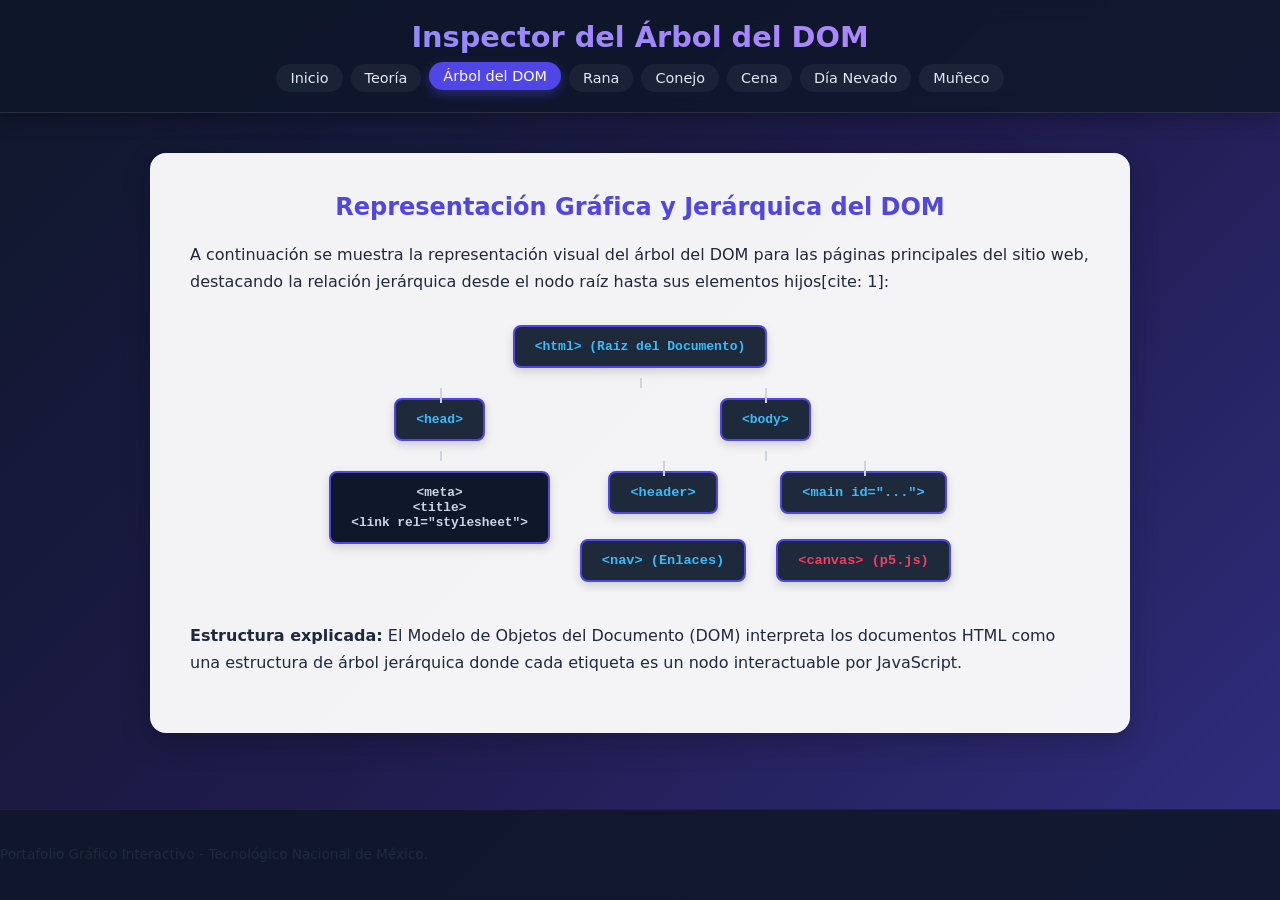
==== dom-inspector.html @ 4efbadd3 "Add files via upload" ====
<!DOCTYPE html>
<html lang="es">
<head>
    <meta charset="UTF-8">
    <meta name="viewport" content="width=device-width, initial-scale=1.0">
    <title>Inspector del Árbol del DOM</title>
    <link rel="stylesheet" href="style.css">
</head>
<body>
    <header>
        <h1>Inspector del Árbol del DOM</h1>
        <nav>
            <a href="index.html">Inicio</a>
            <a href="teoria.html">Teoría</a>
            <a href="dom-inspector.html" class="active">Árbol del DOM</a>
            <a href="rana.html">Rana</a>
            <a href="conejo.html">Conejo</a>
            <a href="cena.html">Cena</a>
            <a href="sol.html">Día Nevado</a>
            <a href="muneco.html">Muñeco</a>
        </nav>
    </header>

    <main>
        <h2>Representación Gráfica y Jerárquica del DOM</h2>
        <p>A continuación se muestra la representación visual del árbol del DOM para las páginas principales del sitio web, destacando la relación jerárquica desde el nodo raíz hasta sus elementos hijos[cite: 1]:</p>

        <div class="dom-tree">
            <!-- Nivel Raíz -->
            <div class="dom-node">&lt;html&gt; (Raíz del Documento)</div>
            
            <div class="dom-branch">
                <!-- Rama Head -->
                <div class="dom-subgroup">
                    <div class="dom-node">&lt;head&gt;</div>
                    <div class="dom-branch">
                        <div class="dom-node" style="font-size: 0.8rem; background: #0f172a; color: #cbd5e1;">
                            &lt;meta&gt;<br>&lt;title&gt;<br>&lt;link rel="stylesheet"&gt;
                        </div>
                    </div>
                </div>

                <!-- Rama Body -->
                <div class="dom-subgroup">
                    <div class="dom-node">&lt;body&gt;</div>
                    <div class="dom-branch">
                        <div class="dom-subgroup">
                            <div class="dom-node" style="font-size: 0.85rem;">&lt;header&gt;</div>
                            <div class="dom-node" style="font-size: 0.85rem; margin-top:15px;">&lt;nav&gt; (Enlaces)</div>
                        </div>
                        <div class="dom-subgroup">
                            <div class="dom-node" style="font-size: 0.85rem;">&lt;main id="..."&gt;</div>
                            <div class="dom-node" style="font-size: 0.85rem; margin-top:15px; color: #f43f5e;">&lt;canvas&gt; (p5.js)</div>
                        </div>
                    </div>
                </div>
            </div>
        </div>

        <p style="margin-top: 30px;"><strong>Estructura explicada:</strong> El Modelo de Objetos del Documento (DOM) interpreta los documentos HTML como una estructura de árbol jerárquica donde cada etiqueta es un nodo interactuable por JavaScript.</p>
    </main>

    <footer>
        <p>Portafolio Gráfico Interactivo - Tecnológico Nacional de México.</p>
    </footer>
</body>
</html>
---- style.css ----
/* style.css - Diseño Moderno y Glassmorphism */
:root {
    --primary: #4f46e5;
    --primary-hover: #4338ca;
    --bg-gradient: linear-gradient(135deg, #0f172a 0%, #1e1b4b 50%, #312e81 100%);
    --card-bg: rgba(255, 255, 255, 0.95);
    --text-main: #1e293b;
    --text-muted: #64748b;
}

body {
    font-family: 'Segoe UI', system-ui, -apple-system, sans-serif;
    background: var(--bg-gradient);
    color: var(--text-main);
    margin: 0;
    padding: 0;
    display: flex;
    flex-direction: column;
    align-items: center;
    min-height: 100vh;
}

header {
    background: rgba(15, 23, 42, 0.85);
    backdrop-filter: blur(10px);
    border-bottom: 1px solid rgba(255, 255, 255, 0.1);
    color: white;
    width: 100%;
    padding: 20px 0;
    text-align: center;
    position: sticky;
    top: 0;
    z-index: 1000;
    box-shadow: 0 4px 20px rgba(0, 0, 0, 0.3);
}

header h1 {
    margin: 0 0 10px 0;
    font-size: 1.8rem;
    background: linear-gradient(90deg, #818cf8, #c084fc);
    -webkit-background-clip: text;
    -webkit-text-fill-color: transparent;
}

nav {
    display: flex;
    justify-content: center;
    flex-wrap: wrap;
    gap: 8px;
    padding: 0 15px;
}

nav a {
    color: #e2e8f0;
    text-decoration: none;
    padding: 6px 14px;
    border-radius: 20px;
    font-size: 0.9rem;
    font-weight: 500;
    background: rgba(255, 255, 255, 0.05);
    transition: all 0.3s ease;
}

nav a:hover, nav a.active {
    background: var(--primary);
    color: white;
    transform: translateY(-2px);
    box-shadow: 0 4px 12px rgba(79, 70, 229, 0.4);
}

main {
    max-width: 900px;
    width: 90%;
    background: var(--card-bg);
    padding: 40px;
    margin: 40px 0;
    border-radius: 16px;
    box-shadow: 0 10px 30px rgba(0, 0, 0, 0.2);
    text-align: center;
}

h2 {
    color: var(--primary);
    margin-top: 0;
}

p, li {
    line-height: 1.7;
    text-align: left;
    color: var(--text-main);
}

.canvas-container {
    margin: 25px auto;
    display: flex;
    justify-content: center;
    border: 4px solid #e2e8f0;
    border-radius: 12px;
    overflow: hidden;
    box-shadow: 0 8px 20px rgba(0,0,0,0.08);
    background: white;
    max-width: 400px;
}

/* Estilos específicos para el Árbol del DOM */
.dom-tree {
    display: flex;
    flex-direction: column;
    align-items: center;
    margin: 20px 0;
    overflow-x: auto;
}

.dom-node {
    background: #1e293b;
    color: #38bdf8;
    padding: 12px 20px;
    border-radius: 8px;
    font-family: monospace;
    font-weight: bold;
    box-shadow: 0 4px 10px rgba(0,0,0,0.15);
    border: 2px solid #4f46e5;
    margin: 10px 0;
    transition: transform 0.2s;
}

.dom-node:hover {
    transform: scale(1.05);
}

.dom-branch {
    display: flex;
    justify-content: center;
    gap: 30px;
    position: relative;
    margin-top: 10px;
    width: 100%;
}

.dom-branch::before {
    content: '';
    position: absolute;
    top: -10px;
    left: 50%;
    width: 2px;
    height: 10px;
    background: #cbd5e1;
}

.dom-subgroup {
    display: flex;
    flex-direction: column;
    align-items: center;
    position: relative;
}

.dom-subgroup::before {
    content: '';
    position: absolute;
    top: 0;
    left: 50%;
    width: 2px;
    height: 15px;
    background: #cbd5e1;
}

footer {
    margin-top: auto;
    padding: 20px;
    background: rgba(15, 23, 42, 0.9);
    color: #94a3b8;
    width: 100%;
    text-align: center;
    font-size: 0.85rem;
    border-top: 1px solid rgba(255, 255, 255, 0.05);
}
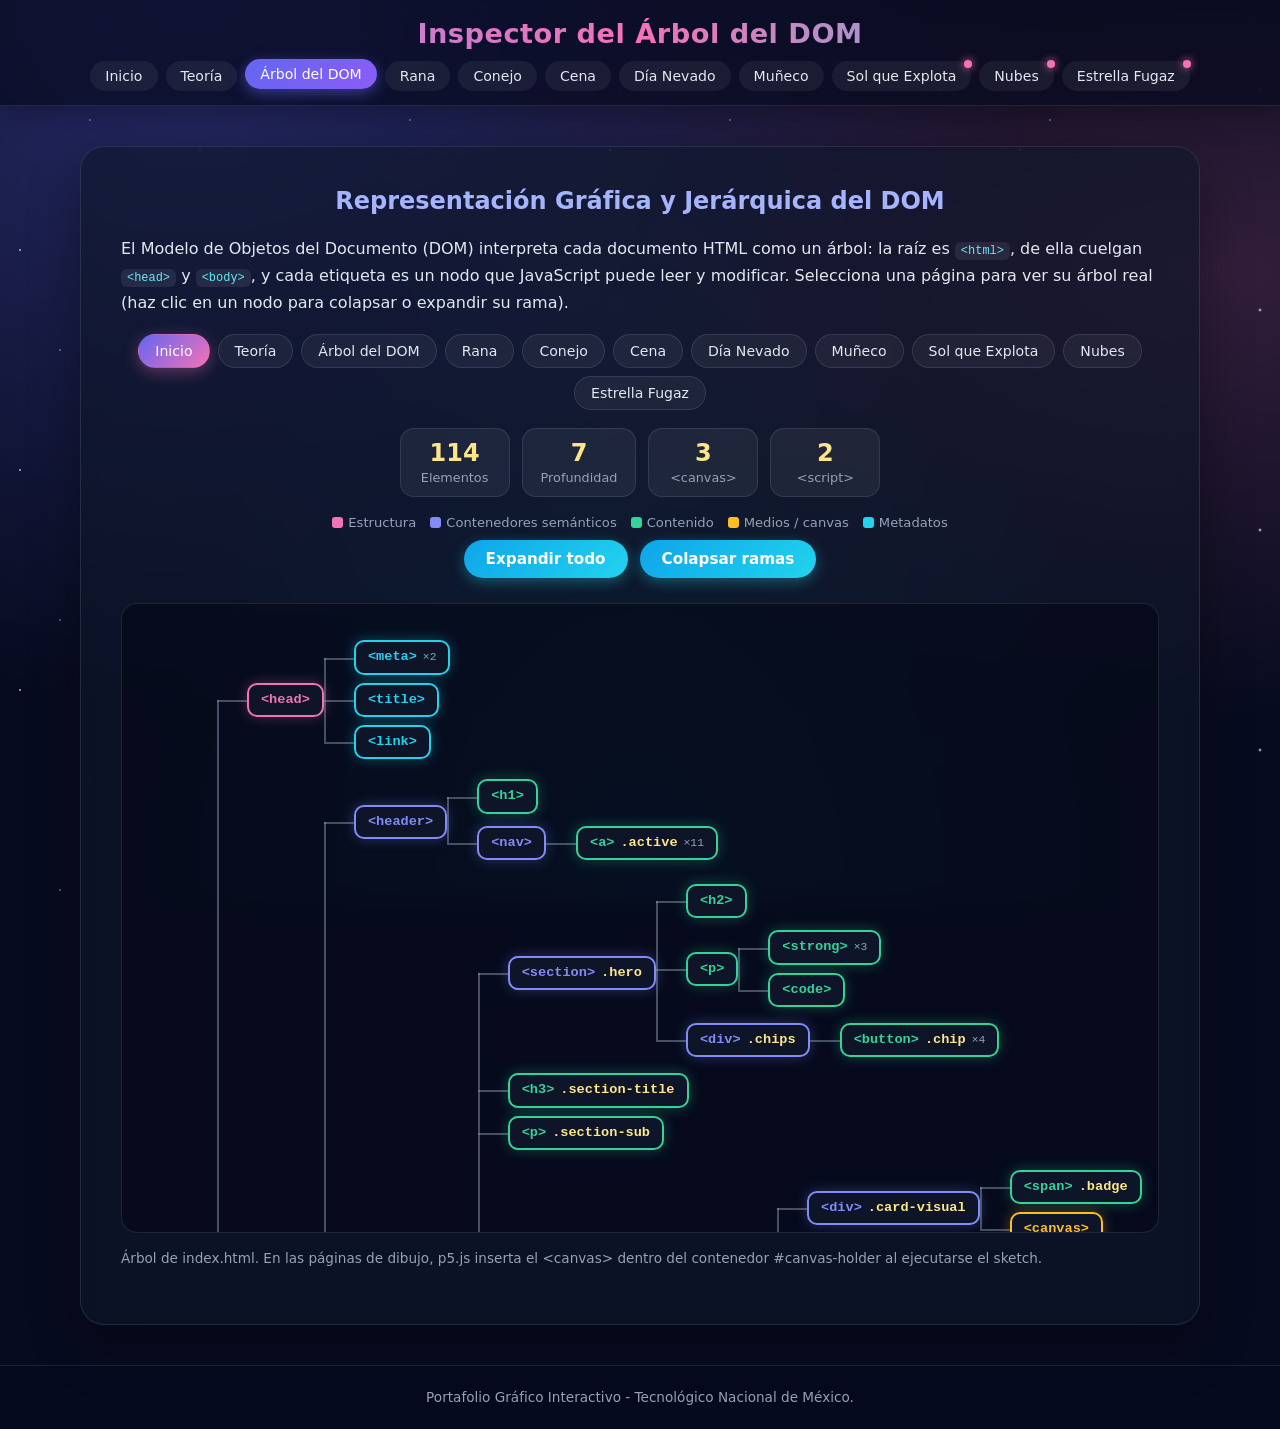
==== commit 1186f5ab: "Add files via upload" ====
--- a/dom-inspector.html
+++ b/dom-inspector.html
@@ -18,50 +18,167 @@
             <a href="cena.html">Cena</a>
             <a href="sol.html">Día Nevado</a>
             <a href="muneco.html">Muñeco</a>
+            <a href="sol-explota.html" class="new">Sol que Explota</a>
+            <a href="nubes.html" class="new">Nubes</a>
+            <a href="estrella-fugaz.html" class="new">Estrella Fugaz</a>
         </nav>
     </header>
 
-    <main>
+    <main class="wide">
         <h2>Representación Gráfica y Jerárquica del DOM</h2>
-        <p>A continuación se muestra la representación visual del árbol del DOM para las páginas principales del sitio web, destacando la relación jerárquica desde el nodo raíz hasta sus elementos hijos[cite: 1]:</p>
+        <p>
+            El Modelo de Objetos del Documento (DOM) interpreta cada documento HTML como un árbol: la raíz es
+            <code>&lt;html&gt;</code>, de ella cuelgan <code>&lt;head&gt;</code> y <code>&lt;body&gt;</code>, y cada
+            etiqueta es un nodo que JavaScript puede leer y modificar. Selecciona una página para ver su árbol real
+            (haz clic en un nodo para colapsar o expandir su rama).
+        </p>
 
-        <div class="dom-tree">
-            <!-- Nivel Raíz -->
-            <div class="dom-node">&lt;html&gt; (Raíz del Documento)</div>
-            
-            <div class="dom-branch">
-                <!-- Rama Head -->
-                <div class="dom-subgroup">
-                    <div class="dom-node">&lt;head&gt;</div>
-                    <div class="dom-branch">
-                        <div class="dom-node" style="font-size: 0.8rem; background: #0f172a; color: #cbd5e1;">
-                            &lt;meta&gt;<br>&lt;title&gt;<br>&lt;link rel="stylesheet"&gt;
-                        </div>
-                    </div>
-                </div>
+        <div class="tabs" id="tabs"></div>
 
-                <!-- Rama Body -->
-                <div class="dom-subgroup">
-                    <div class="dom-node">&lt;body&gt;</div>
-                    <div class="dom-branch">
-                        <div class="dom-subgroup">
-                            <div class="dom-node" style="font-size: 0.85rem;">&lt;header&gt;</div>
-                            <div class="dom-node" style="font-size: 0.85rem; margin-top:15px;">&lt;nav&gt; (Enlaces)</div>
-                        </div>
-                        <div class="dom-subgroup">
-                            <div class="dom-node" style="font-size: 0.85rem;">&lt;main id="..."&gt;</div>
-                            <div class="dom-node" style="font-size: 0.85rem; margin-top:15px; color: #f43f5e;">&lt;canvas&gt; (p5.js)</div>
-                        </div>
-                    </div>
-                </div>
-            </div>
+        <div class="stats">
+            <div class="stat"><b id="st-total">0</b><span>Elementos</span></div>
+            <div class="stat"><b id="st-depth">0</b><span>Profundidad</span></div>
+            <div class="stat"><b id="st-canvas">0</b><span>&lt;canvas&gt;</span></div>
+            <div class="stat"><b id="st-scripts">0</b><span>&lt;script&gt;</span></div>
         </div>
 
-        <p style="margin-top: 30px;"><strong>Estructura explicada:</strong> El Modelo de Objetos del Documento (DOM) interpreta los documentos HTML como una estructura de árbol jerárquica donde cada etiqueta es un nodo interactuable por JavaScript.</p>
+        <div class="legend">
+            <span><i style="background:#f472b6"></i>Estructura</span>
+            <span><i style="background:#818cf8"></i>Contenedores semánticos</span>
+            <span><i style="background:#34d399"></i>Contenido</span>
+            <span><i style="background:#fbbf24"></i>Medios / canvas</span>
+            <span><i style="background:#22d3ee"></i>Metadatos</span>
+        </div>
+
+        <div class="controls">
+            <button class="btn alt" id="expand-all">Expandir todo</button>
+            <button class="btn alt" id="collapse-all">Colapsar ramas</button>
+        </div>
+
+        <div class="dom-tree"><div class="tree" id="tree"></div></div>
+        <p class="dom-note" id="note"></p>
     </main>
 
     <footer>
         <p>Portafolio Gráfico Interactivo - Tecnológico Nacional de México.</p>
     </footer>
+
+    <script src="main.js"></script>
+    <script>
+        const PAGES = [
+            { name: 'Inicio', file: 'index.html' },
+            { name: 'Teoría', file: 'teoria.html' },
+            { name: 'Árbol del DOM', file: 'dom-inspector.html' },
+            { name: 'Rana', file: 'rana.html' },
+            { name: 'Conejo', file: 'conejo.html' },
+            { name: 'Cena', file: 'cena.html' },
+            { name: 'Día Nevado', file: 'sol.html' },
+            { name: 'Muñeco', file: 'muneco.html' },
+            { name: 'Sol que Explota', file: 'sol-explota.html' },
+            { name: 'Nubes', file: 'nubes.html' },
+            { name: 'Estrella Fugaz', file: 'estrella-fugaz.html' }
+        ];
+
+        const treeBox = document.getElementById('tree');
+        const note = document.getElementById('note');
+        const tabsBox = document.getElementById('tabs');
+
+        function category(tag) {
+            if (['html', 'head', 'body'].includes(tag)) return 'structural';
+            if (['header', 'nav', 'main', 'footer', 'section', 'article', 'aside', 'div'].includes(tag)) return 'semantic';
+            if (['canvas', 'img', 'svg', 'video'].includes(tag)) return 'media';
+            if (['meta', 'title', 'link', 'script', 'style'].includes(tag)) return 'meta';
+            return 'content';
+        }
+
+        function depthOf(el) {
+            let max = 0;
+            for (const c of el.children) max = Math.max(max, depthOf(c));
+            return max + 1;
+        }
+
+        function makeNode(el, count) {
+            const tag = el.tagName.toLowerCase();
+            const li = document.createElement('li');
+            const span = document.createElement('span');
+            span.className = 'node ' + category(tag);
+            span.textContent = '<' + tag + '>';
+            if (el.id) { const e = document.createElement('em'); e.textContent = '#' + el.id; span.appendChild(e); }
+            else if (el.classList && el.classList.length) { const e = document.createElement('em'); e.textContent = '.' + el.classList[0]; span.appendChild(e); }
+            if (count > 1) { const s = document.createElement('small'); s.textContent = '×' + count; span.appendChild(s); }
+            span.title = el.outerHTML.slice(0, el.outerHTML.indexOf('>') + 1);
+            li.appendChild(span);
+
+            const kids = Array.from(el.children);
+            if (kids.length) {
+                span.classList.add('has-kids');
+                span.addEventListener('click', () => li.classList.toggle('closed'));
+                const ul = document.createElement('ul');
+                // Agrupa hermanos hoja consecutivos con la misma etiqueta (p. ej. los 11 <a> del menú)
+                let i = 0;
+                while (i < kids.length) {
+                    const k = kids[i];
+                    let n = 1;
+                    if (!k.children.length) {
+                        while (i + n < kids.length && kids[i + n].tagName === k.tagName && !kids[i + n].children.length) n++;
+                    }
+                    ul.appendChild(makeNode(k, n));
+                    i += n;
+                }
+                li.appendChild(ul);
+            }
+            return li;
+        }
+
+        function render(rootEl, noteText) {
+            treeBox.innerHTML = '';
+            const ul = document.createElement('ul');
+            const rootLi = makeNode(rootEl, 1);
+            rootLi.querySelector('.node').classList.add('root');
+            ul.appendChild(rootLi);
+            treeBox.appendChild(ul);
+            document.getElementById('st-total').textContent = rootEl.querySelectorAll('*').length + 1;
+            document.getElementById('st-depth').textContent = depthOf(rootEl);
+            document.getElementById('st-canvas').textContent = rootEl.querySelectorAll('canvas').length;
+            document.getElementById('st-scripts').textContent = rootEl.querySelectorAll('script').length;
+            note.textContent = noteText || '';
+        }
+
+        async function load(page, btn) {
+            document.querySelectorAll('#tabs .chip').forEach(b => b.classList.remove('on'));
+            btn.classList.add('on');
+            try {
+                const res = await fetch(page.file, { cache: 'no-store' });
+                if (!res.ok) throw new Error('No encontrado');
+                const html = await res.text();
+                const doc = new DOMParser().parseFromString(html, 'text/html');
+                render(doc.documentElement,
+                    'Árbol de ' + page.file + '. En las páginas de dibujo, p5.js inserta el <canvas> dentro del contenedor #canvas-holder al ejecutarse el sketch.');
+            } catch (err) {
+                if (page.file === 'dom-inspector.html') {
+                    render(document.documentElement, 'Árbol de esta misma página, leído en vivo con document.documentElement.');
+                } else {
+                    treeBox.innerHTML = '';
+                    note.textContent = 'No se pudo leer ' + page.file + '. Abre el sitio desde GitHub Pages o un servidor local (fetch no funciona con file://) y verifica que el archivo exista.';
+                }
+            }
+        }
+
+        PAGES.forEach((p, i) => {
+            const b = document.createElement('button');
+            b.className = 'chip';
+            b.textContent = p.name;
+            b.addEventListener('click', () => load(p, b));
+            tabsBox.appendChild(b);
+            if (i === 0) window.__first = b;
+        });
+
+        document.getElementById('expand-all').addEventListener('click', () =>
+            treeBox.querySelectorAll('li.closed').forEach(li => li.classList.remove('closed')));
+        document.getElementById('collapse-all').addEventListener('click', () =>
+            treeBox.querySelectorAll('li').forEach(li => { if (li.querySelector(':scope > ul > li > ul')) li.classList.add('closed'); }));
+
+        load(PAGES[0], window.__first);
+    </script>
 </body>
 </html>
--- a/style.css
+++ b/style.css
@@ -1,16 +1,28 @@
-/* style.css - Diseño Moderno y Glassmorphism */
+/* style.css - Tema "Observatorio" */
 :root {
-    --primary: #4f46e5;
-    --primary-hover: #4338ca;
-    --bg-gradient: linear-gradient(135deg, #0f172a 0%, #1e1b4b 50%, #312e81 100%);
-    --card-bg: rgba(255, 255, 255, 0.95);
-    --text-main: #1e293b;
-    --text-muted: #64748b;
-}
+    --primary: #6366f1;
+    --primary-hover: #4f46e5;
+    --accent: #f472b6;
+    --cyan: #22d3ee;
+    --gold: #fbbf24;
+    --bg: #070b1f;
+    --glass: rgba(15, 23, 42, 0.62);
+    --glass-border: rgba(255, 255, 255, 0.1);
+    --card-bg: var(--glass);
+    --text-main: #e2e8f0;
+    --text-muted: #94a3b8;
+}
+
+* { box-sizing: border-box; }
 
 body {
     font-family: 'Segoe UI', system-ui, -apple-system, sans-serif;
-    background: var(--bg-gradient);
+    background:
+        radial-gradient(ellipse at 15% 0%, rgba(99, 102, 241, 0.35), transparent 55%),
+        radial-gradient(ellipse at 95% 30%, rgba(244, 114, 182, 0.18), transparent 50%),
+        radial-gradient(ellipse at 50% 100%, rgba(34, 211, 238, 0.15), transparent 55%),
+        var(--bg);
+    background-attachment: fixed;
     color: var(--text-main);
     margin: 0;
     padding: 0;
@@ -20,26 +32,58 @@
     min-height: 100vh;
 }
 
+/* Estrellas titilantes (dos capas) */
+body::before, body::after {
+    content: '';
+    position: fixed;
+    inset: 0;
+    pointer-events: none;
+    z-index: -1;
+}
+body::before {
+    background-image:
+        radial-gradient(1.5px 1.5px at 20px 30px, #fff, transparent),
+        radial-gradient(1px 1px at 90px 120px, #fff, transparent),
+        radial-gradient(1.5px 1.5px at 160px 60px, #c7d2fe, transparent),
+        radial-gradient(1px 1px at 230px 180px, #fff, transparent),
+        radial-gradient(2px 2px at 300px 90px, #fbcfe8, transparent);
+    background-size: 320px 220px;
+    animation: twinkle 4s ease-in-out infinite alternate;
+}
+body::after {
+    background-image:
+        radial-gradient(1px 1px at 60px 80px, #fff, transparent),
+        radial-gradient(1.5px 1.5px at 200px 150px, #a5f3fc, transparent),
+        radial-gradient(1px 1px at 340px 40px, #fff, transparent);
+    background-size: 410px 270px;
+    animation: twinkle 6s ease-in-out infinite alternate-reverse;
+}
+@keyframes twinkle { from { opacity: 0.35; } to { opacity: 1; } }
+
+/* ---------- Cabecera y navegación ---------- */
 header {
-    background: rgba(15, 23, 42, 0.85);
-    backdrop-filter: blur(10px);
-    border-bottom: 1px solid rgba(255, 255, 255, 0.1);
+    background: rgba(7, 11, 31, 0.72);
+    backdrop-filter: blur(14px);
+    -webkit-backdrop-filter: blur(14px);
     color: white;
     width: 100%;
-    padding: 20px 0;
+    padding: 18px 0 14px;
     text-align: center;
     position: sticky;
     top: 0;
     z-index: 1000;
-    box-shadow: 0 4px 20px rgba(0, 0, 0, 0.3);
+    border-bottom: 1px solid var(--glass-border);
+    box-shadow: 0 4px 30px rgba(0, 0, 0, 0.35);
 }
 
 header h1 {
-    margin: 0 0 10px 0;
-    font-size: 1.8rem;
-    background: linear-gradient(90deg, #818cf8, #c084fc);
+    margin: 0 0 12px 0;
+    font-size: 1.7rem;
+    letter-spacing: 0.5px;
+    background: linear-gradient(90deg, #818cf8, #f472b6, #22d3ee);
     -webkit-background-clip: text;
-    -webkit-text-fill-color: transparent;
+    background-clip: text;
+    color: transparent;
 }
 
 nav {
@@ -55,34 +99,52 @@
     text-decoration: none;
     padding: 6px 14px;
     border-radius: 20px;
-    font-size: 0.9rem;
+    font-size: 0.88rem;
     font-weight: 500;
-    background: rgba(255, 255, 255, 0.05);
-    transition: all 0.3s ease;
+    background: rgba(255, 255, 255, 0.06);
+    border: 1px solid transparent;
+    transition: all 0.25s ease;
+    position: relative;
 }
 
 nav a:hover, nav a.active {
-    background: var(--primary);
+    background: linear-gradient(135deg, var(--primary), #8b5cf6);
     color: white;
     transform: translateY(-2px);
-    box-shadow: 0 4px 12px rgba(79, 70, 229, 0.4);
-}
-
+    box-shadow: 0 4px 14px rgba(99, 102, 241, 0.5);
+}
+
+nav a.new::after {
+    content: '';
+    position: absolute;
+    top: -2px;
+    right: -2px;
+    width: 8px;
+    height: 8px;
+    border-radius: 50%;
+    background: var(--accent);
+    box-shadow: 0 0 8px var(--accent);
+}
+
+/* ---------- Contenedor principal ---------- */
 main {
     max-width: 900px;
-    width: 90%;
-    background: var(--card-bg);
+    width: 92%;
+    background: var(--glass);
+    backdrop-filter: blur(10px);
+    -webkit-backdrop-filter: blur(10px);
+    border: 1px solid var(--glass-border);
     padding: 40px;
     margin: 40px 0;
-    border-radius: 16px;
-    box-shadow: 0 10px 30px rgba(0, 0, 0, 0.2);
+    border-radius: 24px;
+    box-shadow: 0 20px 50px rgba(0, 0, 0, 0.35);
     text-align: center;
 }
 
-h2 {
-    color: var(--primary);
-    margin-top: 0;
-}
+main.wide { max-width: 1120px; }
+
+h2 { color: #a5b4fc; margin-top: 0; }
+h3 { color: #e0e7ff; }
 
 p, li {
     line-height: 1.7;
@@ -90,87 +152,279 @@
     color: var(--text-main);
 }
 
+a { color: var(--cyan); }
+code {
+    background: rgba(255, 255, 255, 0.08);
+    padding: 2px 6px;
+    border-radius: 6px;
+    color: #67e8f9;
+    font-size: 0.92em;
+}
+
+/* ---------- Hero (inicio) ---------- */
+.hero { padding: 10px 0 30px; }
+.hero h2 {
+    font-size: clamp(1.8rem, 4vw, 2.8rem);
+    margin: 0 0 12px;
+    background: linear-gradient(90deg, #fde68a, #f9a8d4, #a5f3fc);
+    -webkit-background-clip: text;
+    background-clip: text;
+    color: transparent;
+}
+.hero p { text-align: center; max-width: 680px; margin: 0 auto 18px; color: var(--text-muted); }
+
+.chips { display: flex; justify-content: center; flex-wrap: wrap; gap: 10px; margin: 18px 0; }
+.chip {
+    font-family: inherit;
+    font-size: 0.88rem;
+    color: #e2e8f0;
+    padding: 8px 16px;
+    border-radius: 999px;
+    border: 1px solid var(--glass-border);
+    background: rgba(255, 255, 255, 0.05);
+    cursor: pointer;
+    transition: all 0.2s;
+}
+.chip:hover { background: rgba(255, 255, 255, 0.12); }
+.chip.on {
+    background: linear-gradient(135deg, var(--primary), var(--accent));
+    border-color: transparent;
+    color: #fff;
+    box-shadow: 0 4px 16px rgba(244, 114, 182, 0.35);
+}
+
+.section-title {
+    text-align: left;
+    margin: 30px 0 6px;
+    font-size: 1.3rem;
+    color: #e0e7ff;
+}
+.section-sub { text-align: left; margin: 0 0 18px; color: var(--text-muted); font-size: 0.95rem; }
+
+/* ---------- Galería de tarjetas ---------- */
+.gallery {
+    display: grid;
+    grid-template-columns: repeat(auto-fill, minmax(250px, 1fr));
+    gap: 22px;
+    margin-top: 10px;
+}
+
+.card {
+    --mx: 50%;
+    --my: 50%;
+    position: relative;
+    display: flex;
+    flex-direction: column;
+    text-align: left;
+    text-decoration: none;
+    color: inherit;
+    border-radius: 20px;
+    overflow: hidden;
+    background: rgba(255, 255, 255, 0.04);
+    border: 1px solid var(--glass-border);
+    transition: transform 0.15s ease-out, border-color 0.3s, box-shadow 0.3s;
+    animation: rise 0.6s backwards;
+}
+.card:nth-child(2) { animation-delay: 0.05s; }
+.card:nth-child(3) { animation-delay: 0.1s; }
+.card:nth-child(4) { animation-delay: 0.15s; }
+.card:nth-child(5) { animation-delay: 0.2s; }
+.card:nth-child(6) { animation-delay: 0.25s; }
+.card:nth-child(7) { animation-delay: 0.3s; }
+.card:nth-child(8) { animation-delay: 0.35s; }
+@keyframes rise { from { opacity: 0; transform: translateY(24px); } }
+
+.card::after {
+    content: '';
+    position: absolute;
+    inset: 0;
+    pointer-events: none;
+    background: radial-gradient(260px circle at var(--mx) var(--my), rgba(255, 255, 255, 0.16), transparent 60%);
+    opacity: 0;
+    transition: opacity 0.3s;
+}
+.card:hover { border-color: rgba(165, 180, 252, 0.7); box-shadow: 0 18px 40px rgba(99, 102, 241, 0.3); }
+.card:hover::after { opacity: 1; }
+.card.hide { display: none; }
+
+.card-visual {
+    height: 210px;
+    position: relative;
+    overflow: hidden;
+    display: flex;
+    align-items: center;
+    justify-content: center;
+    background: linear-gradient(135deg, var(--g1, #4f46e5), var(--g2, #0ea5e9));
+}
+.card-visual canvas { width: 100%; height: 100%; object-fit: cover; display: block; }
+.card-visual .emoji {
+    font-size: 5rem;
+    filter: drop-shadow(0 8px 14px rgba(0, 0, 0, 0.35));
+    animation: float 3.5s ease-in-out infinite;
+}
+@keyframes float { 50% { transform: translateY(-10px) rotate(4deg); } }
+
+.badge {
+    position: absolute;
+    top: 12px;
+    left: 12px;
+    z-index: 2;
+    font-size: 0.72rem;
+    font-weight: 700;
+    letter-spacing: 1px;
+    text-transform: uppercase;
+    padding: 4px 10px;
+    border-radius: 999px;
+    background: rgba(7, 11, 31, 0.75);
+    color: #fde68a;
+    border: 1px solid rgba(253, 230, 138, 0.5);
+}
+.badge.classic { color: #a5f3fc; border-color: rgba(165, 243, 252, 0.4); }
+
+.card-body { padding: 16px 18px 18px; }
+.card-body h3 { margin: 0 0 6px; font-size: 1.15rem; }
+.card-body p { margin: 0 0 12px; font-size: 0.9rem; color: var(--text-muted); line-height: 1.5; }
+.card-cta { font-weight: 600; color: var(--cyan); font-size: 0.9rem; }
+
+/* ---------- Páginas de proyecto ---------- */
 .canvas-container {
     margin: 25px auto;
     display: flex;
     justify-content: center;
-    border: 4px solid #e2e8f0;
-    border-radius: 12px;
+    border: 3px solid rgba(165, 180, 252, 0.45);
+    border-radius: 16px;
     overflow: hidden;
-    box-shadow: 0 8px 20px rgba(0,0,0,0.08);
-    background: white;
+    box-shadow: 0 0 40px rgba(99, 102, 241, 0.35), 0 8px 20px rgba(0, 0, 0, 0.3);
+    background: #0f172a;
     max-width: 400px;
 }
-
-/* Estilos específicos para el Árbol del DOM */
+.canvas-container canvas { max-width: 100%; width: 100% !important; height: auto !important; display: block; }
+
+.controls { display: flex; justify-content: center; flex-wrap: wrap; gap: 12px; margin: 10px 0 25px; }
+.btn {
+    font-family: inherit;
+    font-size: 0.95rem;
+    font-weight: 600;
+    color: #fff;
+    padding: 10px 22px;
+    border: none;
+    border-radius: 999px;
+    cursor: pointer;
+    background: linear-gradient(135deg, var(--primary), #8b5cf6);
+    box-shadow: 0 4px 14px rgba(99, 102, 241, 0.45);
+    transition: transform 0.2s, box-shadow 0.2s;
+    text-decoration: none;
+    display: inline-block;
+}
+.btn:hover { transform: translateY(-2px); box-shadow: 0 8px 20px rgba(99, 102, 241, 0.6); }
+.btn.alt { background: linear-gradient(135deg, #0ea5e9, #22d3ee); box-shadow: 0 4px 14px rgba(34, 211, 238, 0.35); }
+
+.info-grid { display: grid; grid-template-columns: repeat(auto-fit, minmax(230px, 1fr)); gap: 16px; margin: 20px 0; }
+.info-box {
+    text-align: left;
+    padding: 16px 18px;
+    border-radius: 14px;
+    background: rgba(255, 255, 255, 0.05);
+    border: 1px solid var(--glass-border);
+}
+.info-box h4 { margin: 0 0 6px; color: #fde68a; }
+.info-box p { margin: 0; font-size: 0.92rem; }
+
+details.code-box {
+    text-align: left;
+    margin-top: 20px;
+    border-radius: 14px;
+    border: 1px solid var(--glass-border);
+    background: rgba(2, 6, 23, 0.6);
+    overflow: hidden;
+}
+details.code-box summary { cursor: pointer; padding: 14px 18px; font-weight: 600; color: #a5b4fc; }
+details.code-box pre { margin: 0; padding: 16px 18px; overflow-x: auto; font-size: 0.85rem; line-height: 1.55; color: #bae6fd; }
+
+.pager { display: flex; justify-content: space-between; gap: 12px; margin-top: 30px; flex-wrap: wrap; }
+
+/* ---------- Inspector del DOM ---------- */
+.tabs { display: flex; flex-wrap: wrap; justify-content: center; gap: 8px; margin: 18px 0; }
+
+.stats { display: flex; flex-wrap: wrap; justify-content: center; gap: 12px; margin: 10px 0 18px; }
+.stat {
+    padding: 10px 18px;
+    border-radius: 14px;
+    background: rgba(255, 255, 255, 0.06);
+    border: 1px solid var(--glass-border);
+    min-width: 110px;
+}
+.stat b { display: block; font-size: 1.5rem; color: #fde68a; }
+.stat span { font-size: 0.8rem; color: var(--text-muted); }
+
+.legend { display: flex; flex-wrap: wrap; justify-content: center; gap: 14px; font-size: 0.82rem; color: var(--text-muted); margin-bottom: 10px; }
+.legend i { display: inline-block; width: 11px; height: 11px; border-radius: 3px; margin-right: 5px; vertical-align: -1px; }
+
 .dom-tree {
-    display: flex;
-    flex-direction: column;
-    align-items: center;
-    margin: 20px 0;
-    overflow-x: auto;
-}
-
-.dom-node {
-    background: #1e293b;
-    color: #38bdf8;
-    padding: 12px 20px;
-    border-radius: 8px;
-    font-family: monospace;
-    font-weight: bold;
-    box-shadow: 0 4px 10px rgba(0,0,0,0.15);
-    border: 2px solid #4f46e5;
-    margin: 10px 0;
+    overflow: auto;
+    padding: 24px 18px;
+    border-radius: 16px;
+    background: rgba(2, 6, 23, 0.55);
+    border: 1px solid var(--glass-border);
+    text-align: left;
+    max-height: 70vh;
+}
+.dom-note { font-size: 0.85rem; color: var(--text-muted); text-align: left; }
+
+.tree ul { display: flex; flex-direction: column; justify-content: center; margin: 0; padding: 0 0 0 30px; list-style: none; }
+.tree > ul { padding-left: 0; width: max-content; }
+.tree li { display: flex; align-items: center; position: relative; padding: 4px 0; text-align: left; line-height: 1.2; }
+.tree ul ul > li::before {
+    content: ''; position: absolute; left: -30px; top: 50%; width: 30px; border-top: 2px solid rgba(148, 163, 184, 0.45);
+}
+.tree ul ul > li::after {
+    content: ''; position: absolute; left: -30px; top: 0; bottom: 0; border-left: 2px solid rgba(148, 163, 184, 0.45);
+}
+.tree ul ul > li:first-child::after { top: 50%; }
+.tree ul ul > li:last-child::after { bottom: 50%; }
+.tree ul ul > li:only-child::after { display: none; }
+.tree li.closed > ul { display: none; }
+
+.node {
+    --c: #818cf8;
+    font-family: 'Consolas', 'Courier New', monospace;
+    font-size: 0.85rem;
+    font-weight: 700;
+    white-space: nowrap;
+    padding: 7px 12px;
+    border-radius: 10px;
+    background: rgba(15, 23, 42, 0.95);
+    color: var(--c);
+    border: 2px solid var(--c);
+    box-shadow: 0 0 14px color-mix(in srgb, var(--c) 30%, transparent);
+    cursor: default;
     transition: transform 0.2s;
 }
-
-.dom-node:hover {
-    transform: scale(1.05);
-}
-
-.dom-branch {
-    display: flex;
-    justify-content: center;
-    gap: 30px;
-    position: relative;
-    margin-top: 10px;
-    width: 100%;
-}
-
-.dom-branch::before {
-    content: '';
-    position: absolute;
-    top: -10px;
-    left: 50%;
-    width: 2px;
-    height: 10px;
-    background: #cbd5e1;
-}
-
-.dom-subgroup {
-    display: flex;
-    flex-direction: column;
-    align-items: center;
-    position: relative;
-}
-
-.dom-subgroup::before {
-    content: '';
-    position: absolute;
-    top: 0;
-    left: 50%;
-    width: 2px;
-    height: 15px;
-    background: #cbd5e1;
-}
-
+.node:hover { transform: scale(1.06); }
+.node.has-kids { cursor: pointer; }
+.node small { font-weight: 400; color: var(--text-muted); margin-left: 6px; }
+.node em { font-style: normal; color: #fde68a; margin-left: 6px; }
+.node.root { --c: #f472b6; }
+.node.structural { --c: #f472b6; }
+.node.semantic { --c: #818cf8; }
+.node.content { --c: #34d399; }
+.node.media { --c: #fbbf24; }
+.node.meta { --c: #22d3ee; }
+
+/* ---------- Pie de página ---------- */
 footer {
     margin-top: auto;
     padding: 20px;
-    background: rgba(15, 23, 42, 0.9);
-    color: #94a3b8;
+    background: rgba(7, 11, 31, 0.8);
+    color: var(--text-muted);
     width: 100%;
     text-align: center;
     font-size: 0.85rem;
-    border-top: 1px solid rgba(255, 255, 255, 0.05);
+    border-top: 1px solid var(--glass-border);
+}
+footer p { text-align: center; margin: 0; color: var(--text-muted); }
+
+@media (max-width: 600px) {
+    main { padding: 22px 16px; }
+    header h1 { font-size: 1.3rem; }
 }
